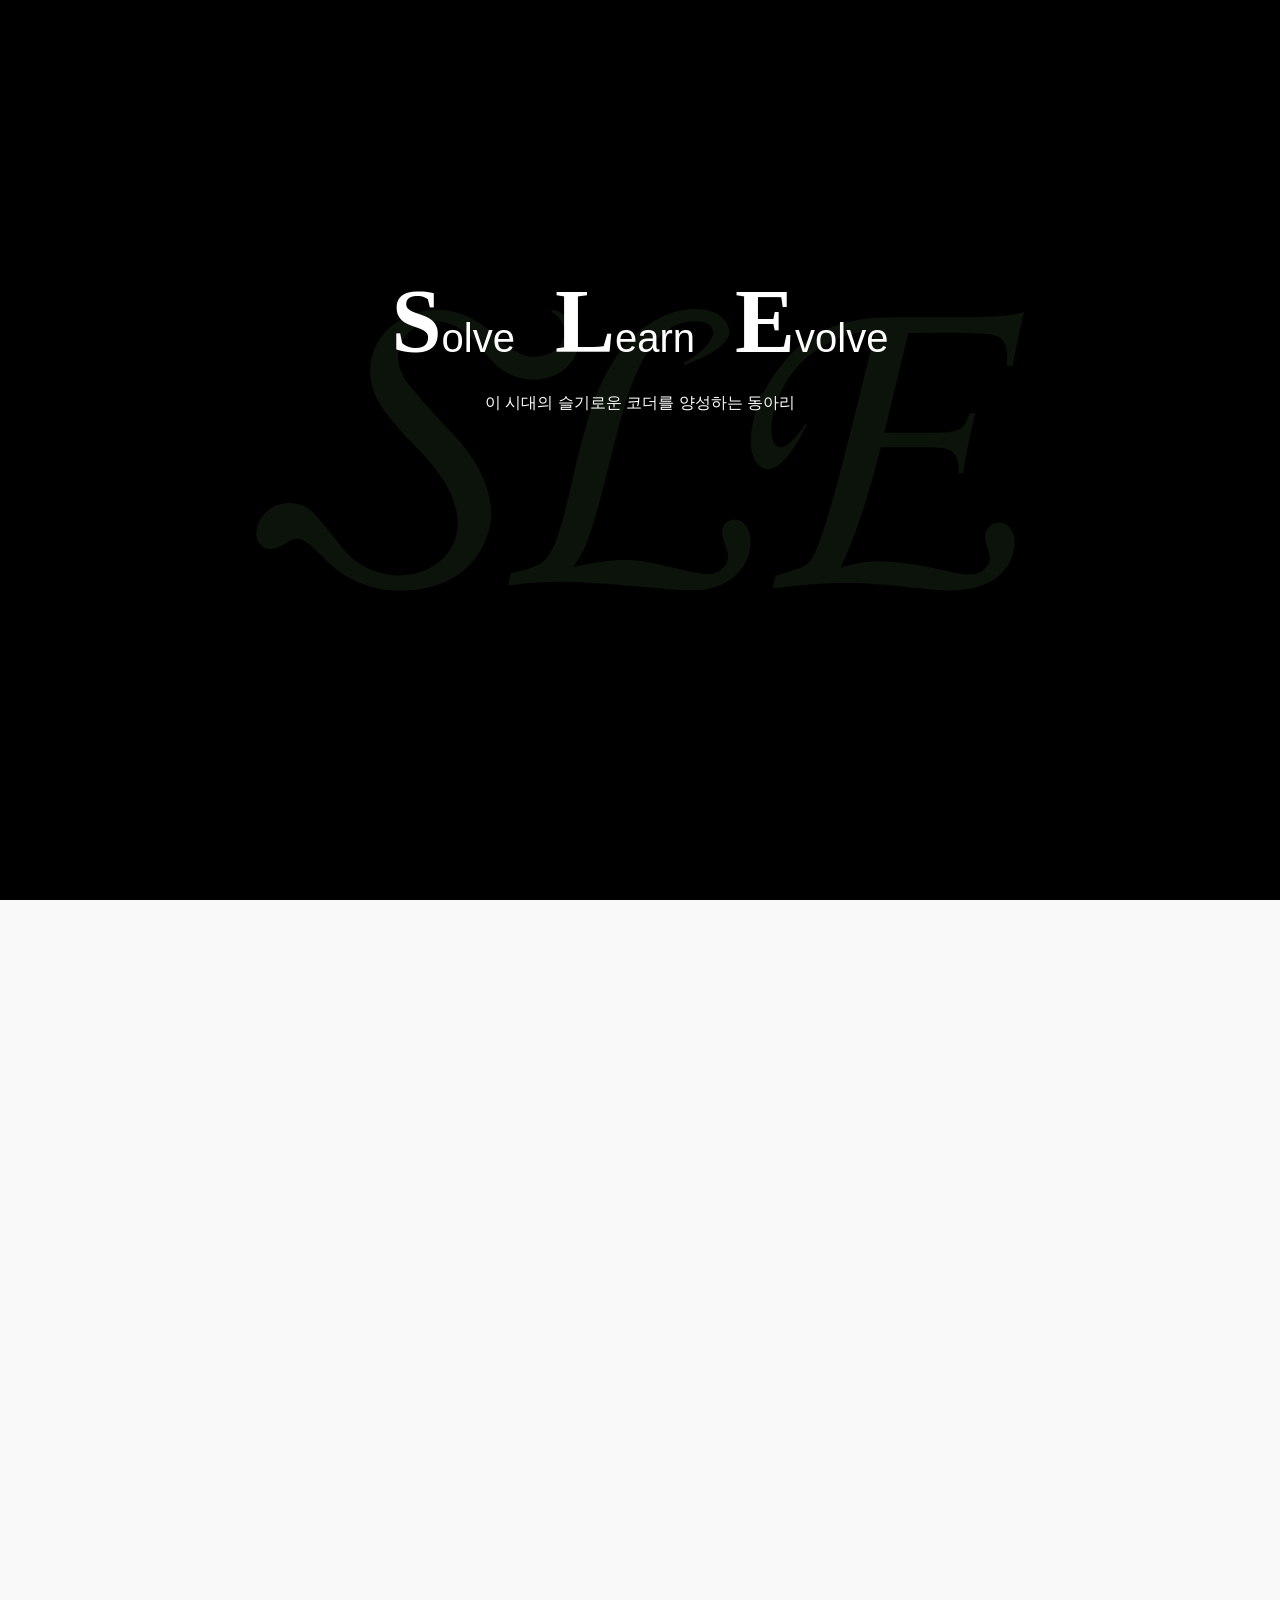
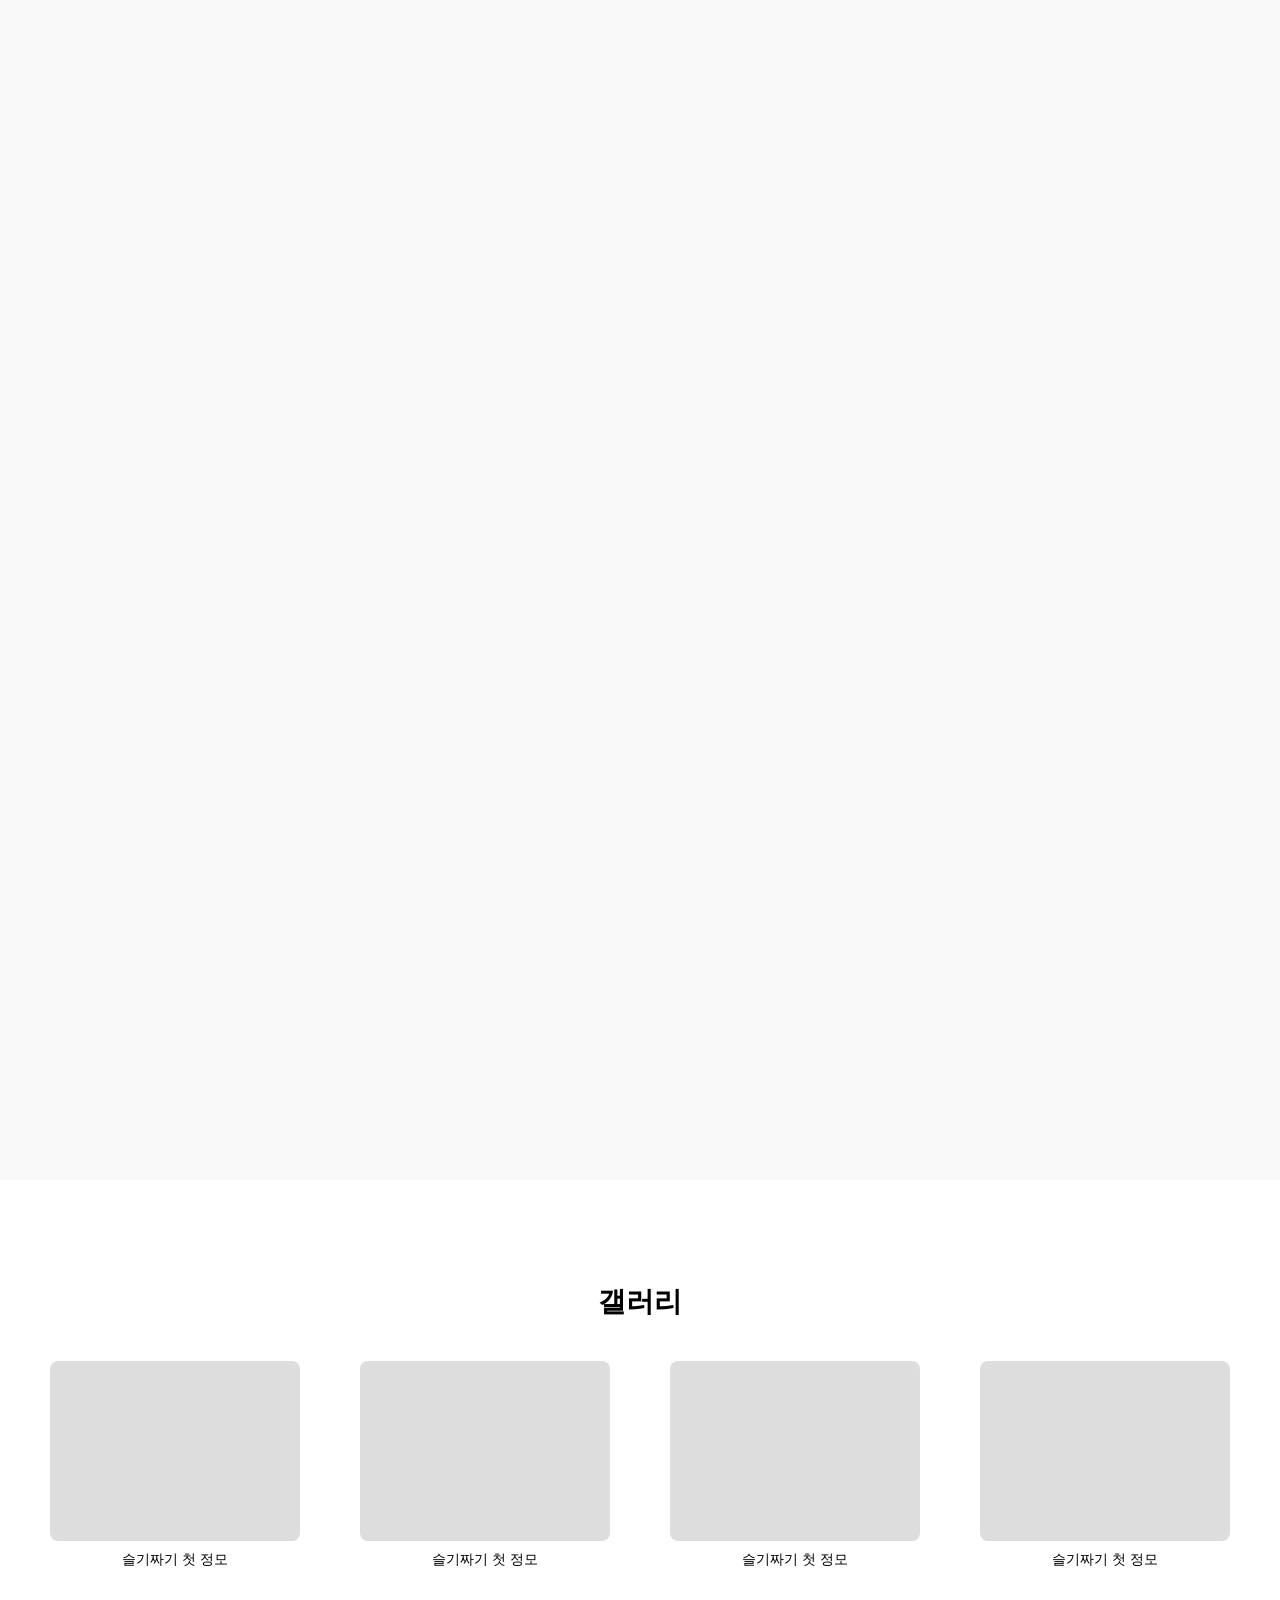
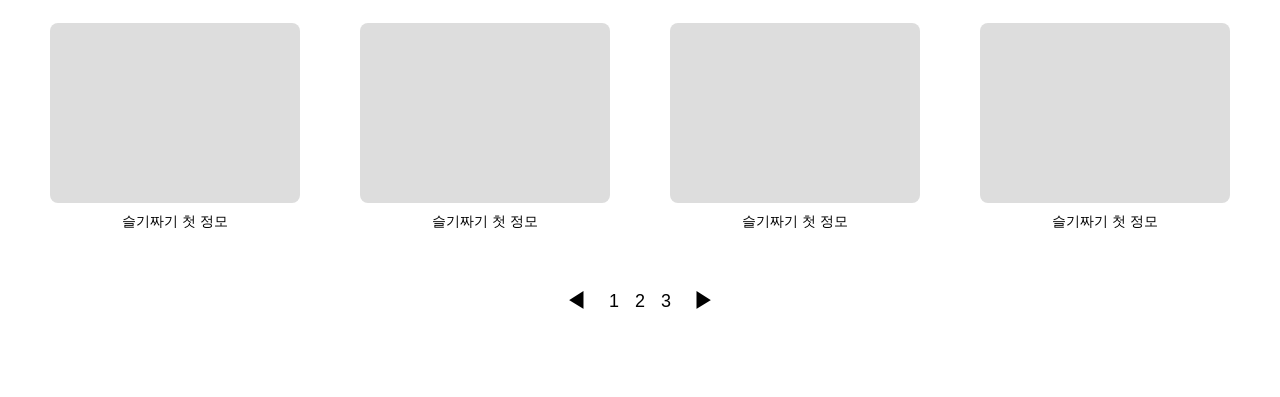
==== html/about.html @ efa11cc0 "[FEAT] CREATE ABOUT PAGE" ====
<!DOCTYPE html>
<html lang="ko">
<head>
  <meta charset="UTF-8" />
  <meta name="viewport" content="width=device-width, initial-scale=1.0" />
  <title>소개 페이지</title>
  <link rel="stylesheet" href="../css/about.css" />
</head>
<body>
<body>
  <!-- Hero 섹션 (첫 화면) -->
  <section class="hero">
    <img src="../img/logo.svg" alt="SLE 로고" class="logo-image" />
    <div class="overlay"></div>

    <div class="overlay-text">
      <span class="word"><strong>S</strong>olve</span>
      <span class="word"><strong>L</strong>earn</span>
      <span class="word"><strong>E</strong>volve</span>
    </div>
    <p class="subtitle">이 시대의 슬기로운 코더를 양성하는 동아리</p>
  </section>

  <!-- 활동 섹션 (스크롤하면 가로 슬라이드) -->
  <section class="slide-container">
    <div class="scroll-wrapper">
      <div class="slider-track" id="sliderTrack">
        <div class="card"><img src="../img/meeting.svg" /><h3>정모</h3><p>매주 화요일 19:00 ~ 20:30 전체 동아리원이 모여 친목 시간을 갖습니다. 슬기짜기의 흐름을 함께 맞추고, 서로의 열정을 확인하는 소중한 시간입니다.</p></div>
        <div class="card"><img src="../img/study.svg" /><h3>스터디</h3><p>슬기짜기에서는 학년별 필수 스터디, 직군별 필수 스터디를 진행합니다. 그리고 개인이 주도하는 개별 자율 스터디가 운영됩니다.</p></div>
        <div class="card"><img src="../img/outing.svg" /><h3>아웃팅</h3><p>동아리원들이 함께 학교 밖으로 나가 즐기는 친목 활동입니다. 게임, 식사, 피크닉 등 다양한 방식으로 서로 더 가까워지고 활동에 활기를 불어넣는 시간이에요!</p></div>
        <div class="card"><img src="../img/project.svg" /><h3>방학 프로젝트</h3><p>3주간 몰입하는, 내가 주도하는 진짜 프로젝트 계절학기 기간동안, 원하는 사람들과 원하는 주제로 팀을 구성해 자유롭게 프로젝트를 진행합니다.</p></div>
        <div class="card"><img src="../img/endparty.svg" /><h3>슬년회</h3><p>방학 프로젝트의 마지막 주,완성된 프로젝트를 발표하고, 슬기짜기 OB 선배님들과 만나 피드백을 받고 경험을 나누는 소중한 자리예요.</p></div>
      </div>
    </div>
  </section>

    <section class="gallery-section">
    <h2 class="gallery-title">갤러리</h2>

    <div class="gallery-grid">
        <div class="gallery-card"><div class="placeholder"></div><p>슬기짜기 첫 정모</p></div>
        <div class="gallery-card"><div class="placeholder"></div><p>슬기짜기 첫 정모</p></div>
        <div class="gallery-card"><div class="placeholder"></div><p>슬기짜기 첫 정모</p></div>
        <div class="gallery-card"><div class="placeholder"></div><p>슬기짜기 첫 정모</p></div>
        <div class="gallery-card"><div class="placeholder"></div><p>슬기짜기 첫 정모</p></div>
        <div class="gallery-card"><div class="placeholder"></div><p>슬기짜기 첫 정모</p></div>
        <div class="gallery-card"><div class="placeholder"></div><p>슬기짜기 첫 정모</p></div>
        <div class="gallery-card"><div class="placeholder"></div><p>슬기짜기 첫 정모</p></div>
    </div>

    <!-- 페이지네이션 -->
    <div class="pagination">
        <button>&#9664;</button>
        <span>1</span>
        <span>2</span>
        <span>3</span>
        <button>&#9654;</button>
    </div>
    </section>

<script>
  const track = document.getElementById('sliderTrack');
  const slideSection = document.querySelector('.slide-container');

  window.addEventListener('scroll', () => {
    const sectionTop = slideSection.offsetTop;
    const sectionHeight = slideSection.offsetHeight;
    const scrollY = window.scrollY;

    const scrollInSection = scrollY - sectionTop;
    const visibleHeight = sectionHeight - window.innerHeight;

    const startRatio = 0.3333;
    const endRatio = 0.6666;

    const startScroll = sectionTop + visibleHeight * startRatio;
    const endScroll = sectionTop + visibleHeight * endRatio;

    const maxTranslateX = track.scrollWidth - window.innerWidth;

    if (scrollY < startScroll) {
      // 시작 전: 트랙은 0 위치
      track.style.transform = `translateX(0px)`;
    } else if (scrollY >= endScroll) {
      // 종료 후: 트랙은 최종 위치
      track.style.transform = `translateX(-${maxTranslateX}px)`;
    } else {
      // 구간 내: 슬라이드 트랙 이동
      const percent = (scrollY - startScroll) / (endScroll - startScroll);
      track.style.transform = `translateX(-${percent * maxTranslateX}px)`;
    }
  });

  window.addEventListener('load', () => {
    const trackWidth = track.scrollWidth;
    document.querySelector('.slide-container').style.height = trackWidth + 'px';
  });
</script>

</body>
</html>
---- css/about.css ----
/* 기본 초기화 */
body, html {
  margin: 0;
  padding: 0;
  font-family: 'Noto Sans KR', sans-serif;
}

/* HERO 영역 */
.hero {
  position: relative;
  width: 100vw;
  height: 100vh;
  overflow: hidden;
  background-color: black;
}

.logo-image {
  position: absolute;
  top: 50%;
  left: 50%;
  width: 60vw;
  transform: translate(-50%, -50%);
  z-index: 0;
}

.overlay {
  position: absolute;
  width: 100%;
  height: 100%;
  background-color: rgba(0,0,0,0.9);
  top: 0;
  left: 0;
  z-index: 1;
}

.overlay-text {
  position: relative;
  z-index: 2;
  display: flex;
  justify-content: center;
  gap: 40px;
  margin-top: 30vh;
}
.overlay-text .word strong {
  font-family: "Abril Fatface";
  font-size: 90px;
  color: white;
}
.overlay-text .word {
  font-size: 40px;
  color: white;
}

.subtitle {
  text-align: center;
  color: white;
  z-index: 2;
  position: relative;
  margin-top: 20px;
}
/* Slide container 자체가 영역을 갖도록 */
.slide-container {
  z-index: -1;
  position: relative;
  background: #f9f9f9;
  height: 150vh; /* 슬라이드 애니메이션 동안 충분한 스크롤 영역 확보 */
  overflow: hidden;
}

/* 고정 ❌ → 상대 위치 */
.scroll-wrapper {
  position: fixed;
  top: 0;
  left: 0;
  height: 100vh;
  width: 100vw;
  z-index: 1;
}


/* 슬라이드 트랙은 좌우로 이동 */
.slider-track {
  display: flex;
  height: 100vh;
  align-items: center;
  transition: transform 0.1s ease-out;
  will-change: transform;
}


.card {
  flex: 0 0 auto;
  width: 300px;
  height: 400px;
  background: white;
  margin: 0 20px;
  padding: 20px;
  border-radius: 10px;
  box-shadow: 0 4px 12px rgba(0,0,0,0.1);
  text-align: center;
}

.card img {
  width: 100%;
  border-radius: 8px;
}

.gallery-section {
  padding: 80px 40px;
  background: white;
  text-align: center;
}

.gallery-title {
  font-size: 28px;
  margin-bottom: 40px;
  font-weight: bold;
}

.gallery-grid {
  display: grid;
  grid-template-columns: repeat(4, 1fr);
  grid-gap: 40px;
  justify-items: center;
  margin-bottom: 40px;
}

.gallery-card {
  width: 250px;
  text-align: center;
}

.gallery-card img,
.gallery-card .placeholder {
  width: 100%;
  height: 180px;
  object-fit: cover;
  background-color: #ddd;
  border-radius: 8px;
}

.gallery-card p {
  margin-top: 10px;
  font-size: 14px;
}

/* 페이지네이션 스타일 */
.pagination {
  display: flex;
  justify-content: center;
  gap: 16px;
  font-size: 18px;
  align-items: center;
}

.pagination button {
  background: none;
  border: none;
  font-size: 22px;
  cursor: pointer;
}
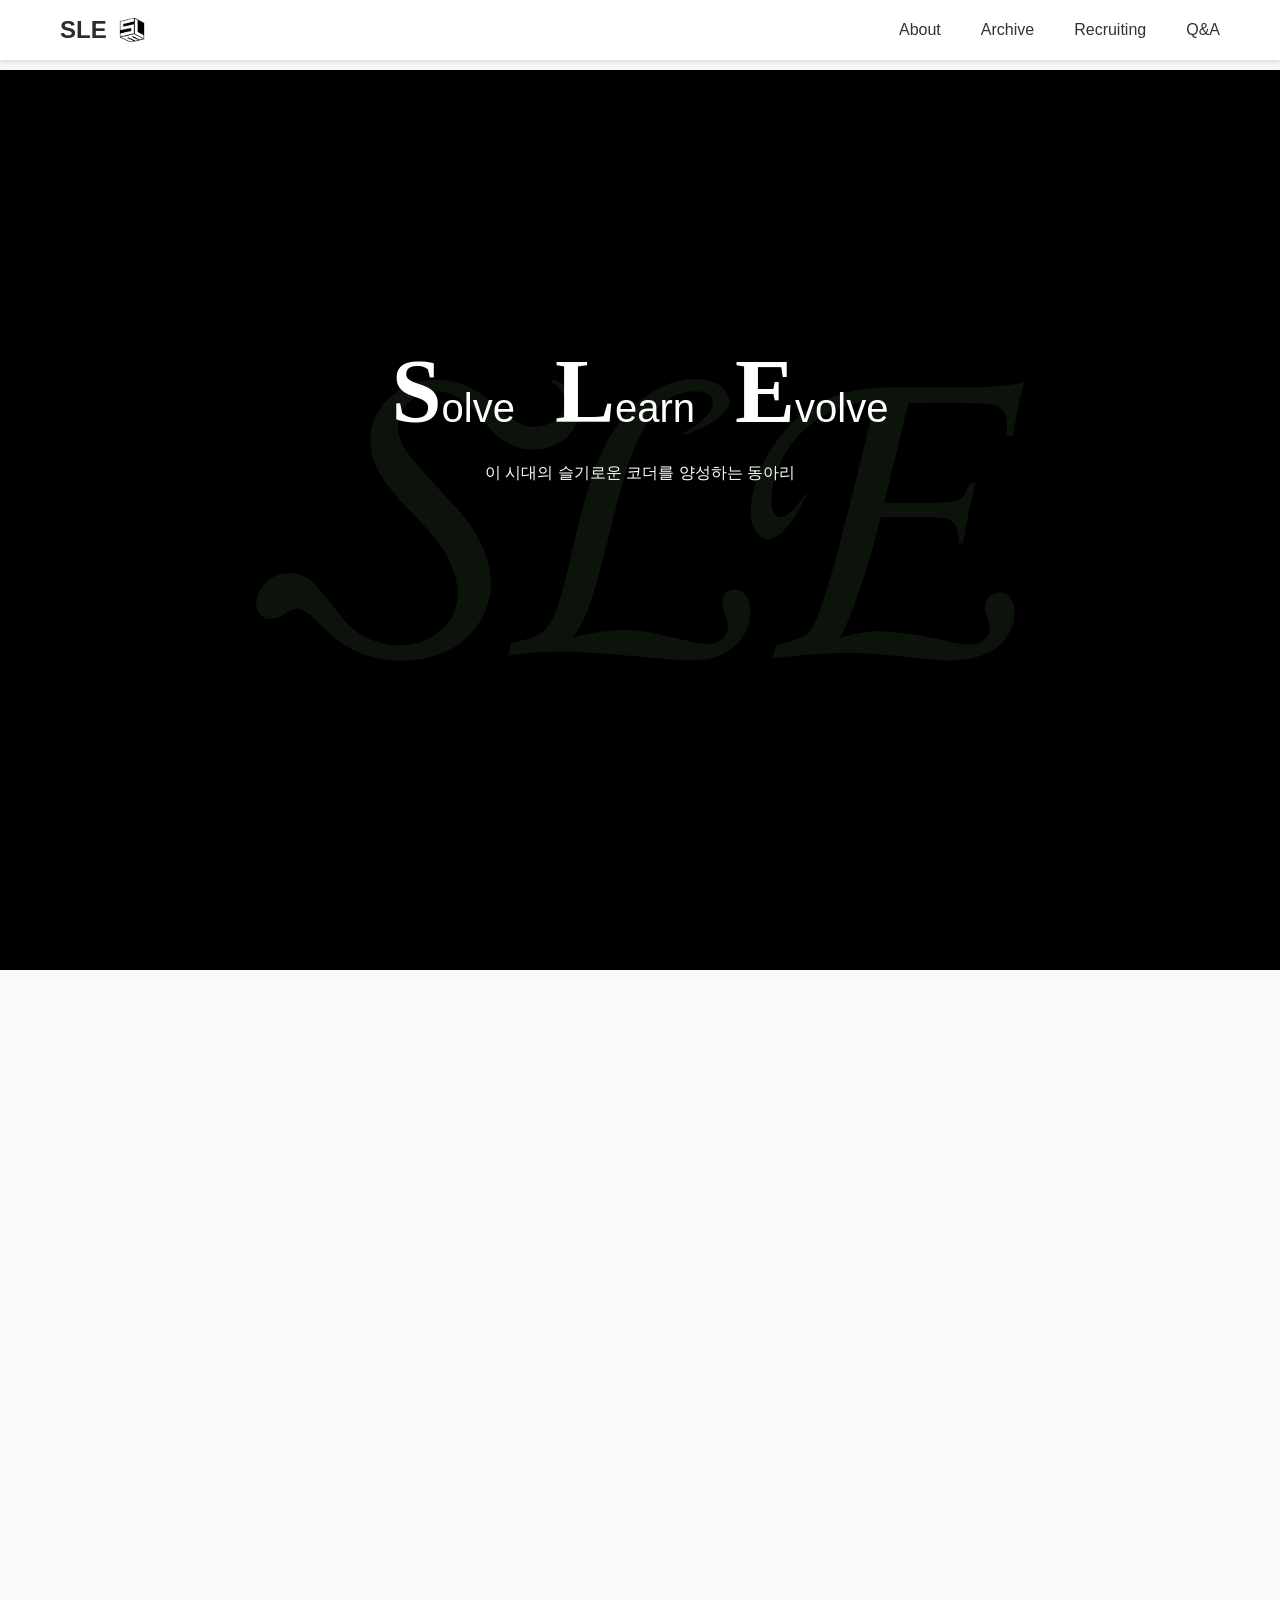
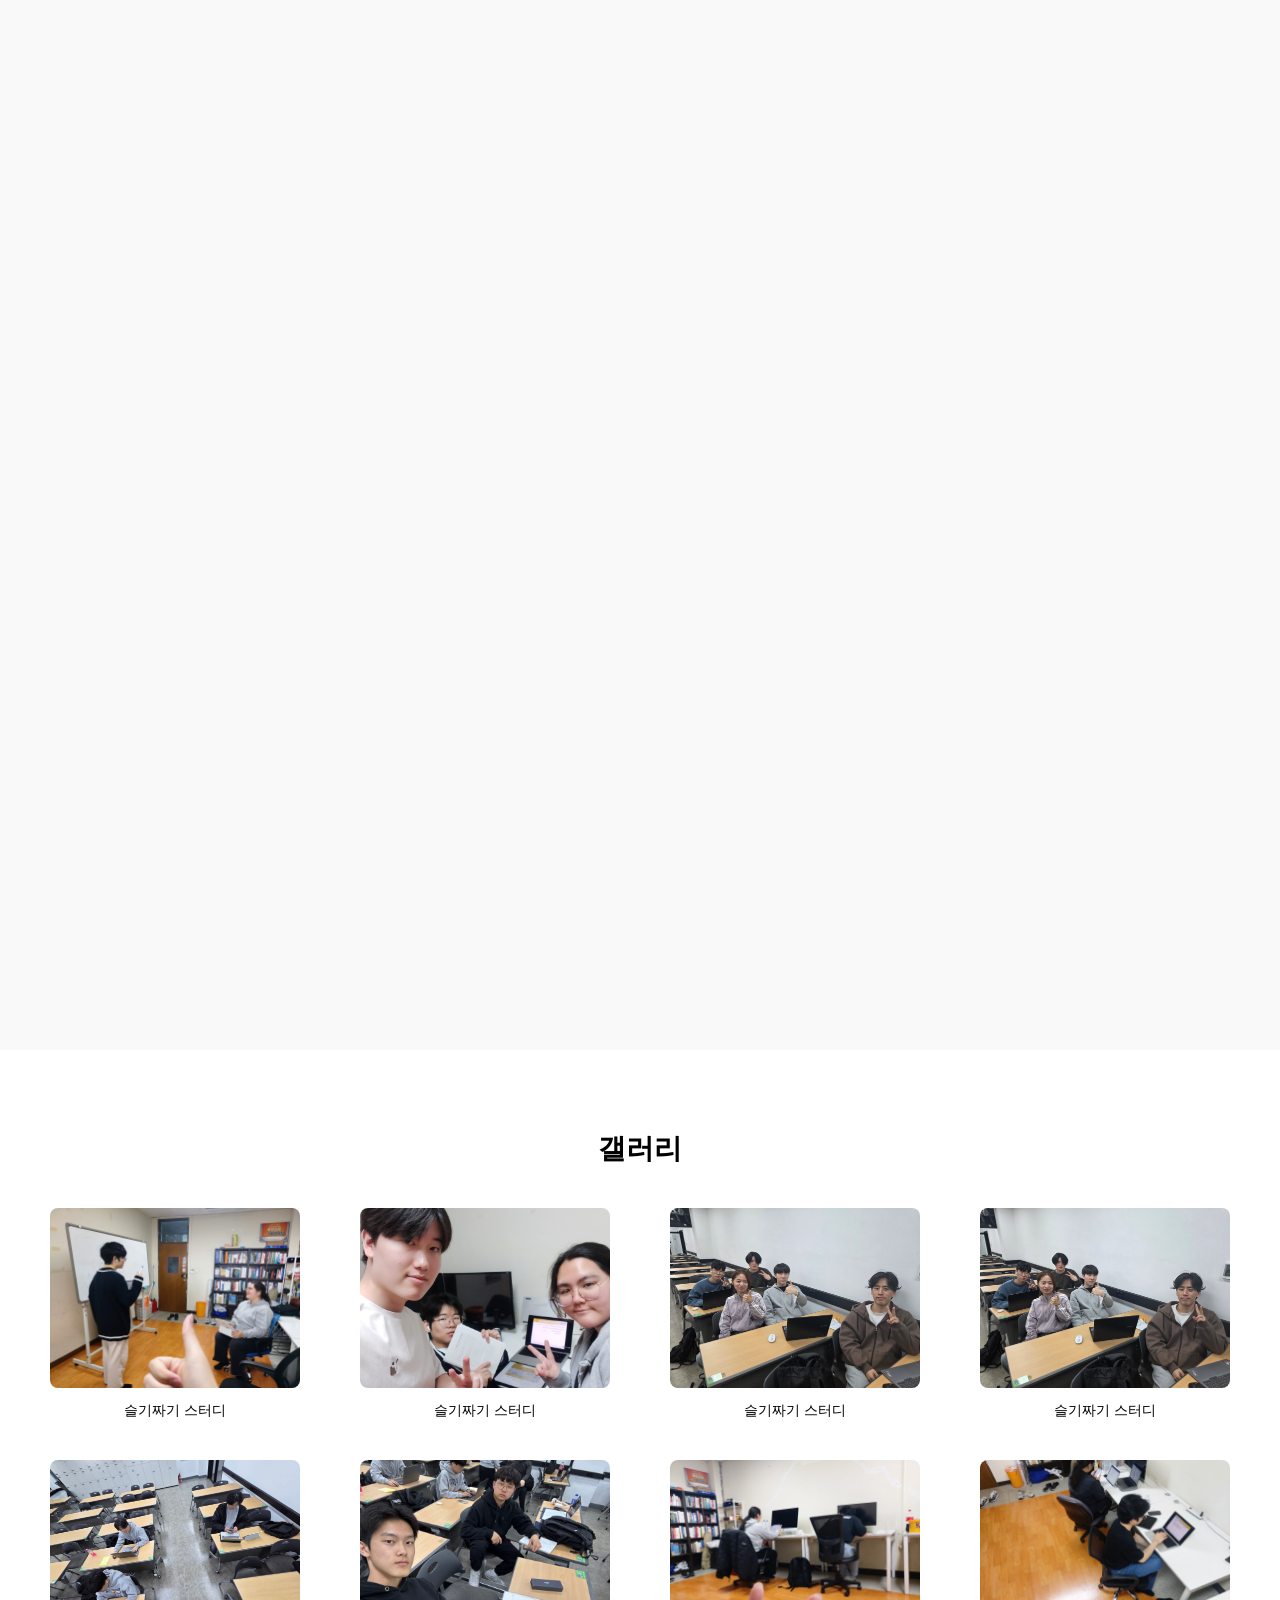
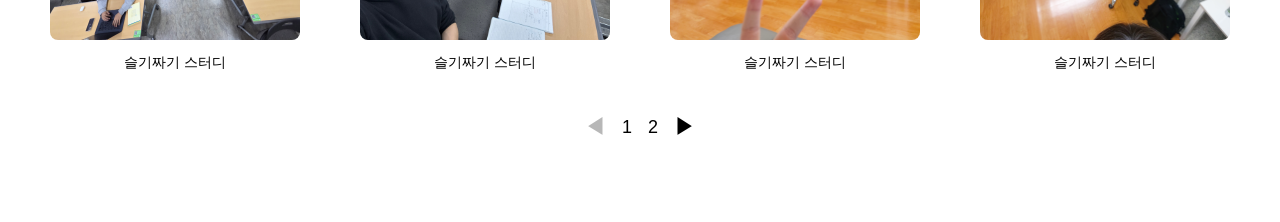
==== commit 5dd5a29b: "[FEAT] SUM ALL" ====
--- a/html/about.html
+++ b/html/about.html
@@ -5,14 +5,29 @@
   <meta name="viewport" content="width=device-width, initial-scale=1.0" />
   <title>소개 페이지</title>
   <link rel="stylesheet" href="../css/about.css" />
+  <link rel="stylesheet" href="../css/header.css">
 </head>
 <body>
-<body>
-  <!-- Hero 섹션 (첫 화면) -->
+
+  <header class="header">
+    <div class="container">
+      <a href="./index.html" class="logo">
+        <span class="logo-text">SLE</span>
+        <img src="../img/logo.png" alt="SLE Cube Logo" class="logo-img">
+      </a>
+      <nav class="nav">
+        <a href="./about.html">About</a>
+        <a href="./project.html">Archive</a>
+        <a href="./recruit.html">Recruiting</a>
+        <a href="./qna.html">Q&A</a>
+      </nav>
+    </div>
+  </header>
+
+  <!-- Hero 섹션 -->
   <section class="hero">
     <img src="../img/logo.svg" alt="SLE 로고" class="logo-image" />
     <div class="overlay"></div>
-
     <div class="overlay-text">
       <span class="word"><strong>S</strong>olve</span>
       <span class="word"><strong>L</strong>earn</span>
@@ -21,81 +36,115 @@
     <p class="subtitle">이 시대의 슬기로운 코더를 양성하는 동아리</p>
   </section>
 
-  <!-- 활동 섹션 (스크롤하면 가로 슬라이드) -->
+  <!-- 활동 섹션 -->
   <section class="slide-container">
     <div class="scroll-wrapper">
       <div class="slider-track" id="sliderTrack">
-        <div class="card"><img src="../img/meeting.svg" /><h3>정모</h3><p>매주 화요일 19:00 ~ 20:30 전체 동아리원이 모여 친목 시간을 갖습니다. 슬기짜기의 흐름을 함께 맞추고, 서로의 열정을 확인하는 소중한 시간입니다.</p></div>
-        <div class="card"><img src="../img/study.svg" /><h3>스터디</h3><p>슬기짜기에서는 학년별 필수 스터디, 직군별 필수 스터디를 진행합니다. 그리고 개인이 주도하는 개별 자율 스터디가 운영됩니다.</p></div>
-        <div class="card"><img src="../img/outing.svg" /><h3>아웃팅</h3><p>동아리원들이 함께 학교 밖으로 나가 즐기는 친목 활동입니다. 게임, 식사, 피크닉 등 다양한 방식으로 서로 더 가까워지고 활동에 활기를 불어넣는 시간이에요!</p></div>
-        <div class="card"><img src="../img/project.svg" /><h3>방학 프로젝트</h3><p>3주간 몰입하는, 내가 주도하는 진짜 프로젝트 계절학기 기간동안, 원하는 사람들과 원하는 주제로 팀을 구성해 자유롭게 프로젝트를 진행합니다.</p></div>
-        <div class="card"><img src="../img/endparty.svg" /><h3>슬년회</h3><p>방학 프로젝트의 마지막 주,완성된 프로젝트를 발표하고, 슬기짜기 OB 선배님들과 만나 피드백을 받고 경험을 나누는 소중한 자리예요.</p></div>
+        <div class="card"><img src="../img/meeting.svg" /><h3>정모</h3><p>매주 화요일 19:00 ~ 20:30 전체 동아리원이 모여 친목 시간을 갖습니다.</p></div>
+        <div class="card"><img src="../img/study.svg" /><h3>스터디</h3><p>슬기짜기에서는 학년별 필수 스터디, 직군별 필수 스터디를 진행합니다.</p></div>
+        <div class="card"><img src="../img/outing.svg" /><h3>아웃팅</h3><p>동아리원들이 함께 학교 밖으로 나가 즐기는 친목 활동입니다.</p></div>
+        <div class="card"><img src="../img/project.svg" /><h3>방학 프로젝트</h3><p>3주간 몰입하는, 내가 주도하는 진짜 프로젝트</p></div>
+        <div class="card"><img src="../img/endparty.svg" /><h3>슬년회</h3><p>방학 프로젝트의 마지막 주, 완성된 프로젝트를 발표하고 OB들과 소통합니다.</p></div>
       </div>
     </div>
   </section>
 
-    <section class="gallery-section">
+  <!-- 갤러리 섹션 추가 -->
+  <section class="gallery-section">
     <h2 class="gallery-title">갤러리</h2>
 
-    <div class="gallery-grid">
-        <div class="gallery-card"><div class="placeholder"></div><p>슬기짜기 첫 정모</p></div>
-        <div class="gallery-card"><div class="placeholder"></div><p>슬기짜기 첫 정모</p></div>
-        <div class="gallery-card"><div class="placeholder"></div><p>슬기짜기 첫 정모</p></div>
-        <div class="gallery-card"><div class="placeholder"></div><p>슬기짜기 첫 정모</p></div>
-        <div class="gallery-card"><div class="placeholder"></div><p>슬기짜기 첫 정모</p></div>
-        <div class="gallery-card"><div class="placeholder"></div><p>슬기짜기 첫 정모</p></div>
-        <div class="gallery-card"><div class="placeholder"></div><p>슬기짜기 첫 정모</p></div>
-        <div class="gallery-card"><div class="placeholder"></div><p>슬기짜기 첫 정모</p></div>
+    <div class="gallery-grid" id="galleryGrid">
+      <!-- 자바스크립트로 삽입될 이미지들 -->
     </div>
 
-    <!-- 페이지네이션 -->
-    <div class="pagination">
-        <button>&#9664;</button>
-        <span>1</span>
-        <span>2</span>
-        <span>3</span>
-        <button>&#9654;</button>
+    <div class="pagination" id="pagination">
+      <button id="prevPage">&#9664;</button>
+      <span class="page-number active" data-page="1">1</span>
+      <span class="page-number" data-page="2">2</span>
+      <button id="nextPage">&#9654;</button>
     </div>
-    </section>
+  </section>
 
-<script>
-  const track = document.getElementById('sliderTrack');
-  const slideSection = document.querySelector('.slide-container');
+  <!-- JS -->
+  <script>
+    const track = document.getElementById('sliderTrack');
+    const slideSection = document.querySelector('.slide-container');
 
-  window.addEventListener('scroll', () => {
-    const sectionTop = slideSection.offsetTop;
-    const sectionHeight = slideSection.offsetHeight;
-    const scrollY = window.scrollY;
+    window.addEventListener('scroll', () => {
+      const sectionTop = slideSection.offsetTop;
+      const sectionHeight = slideSection.offsetHeight;
+      const scrollY = window.scrollY;
 
-    const scrollInSection = scrollY - sectionTop;
-    const visibleHeight = sectionHeight - window.innerHeight;
+      const visibleHeight = sectionHeight - window.innerHeight;
+      const startScroll = sectionTop + visibleHeight * 0.3333;
+      const endScroll = sectionTop + visibleHeight * 0.6666;
 
-    const startRatio = 0.3333;
-    const endRatio = 0.6666;
+      const maxTranslateX = track.scrollWidth - window.innerWidth;
 
-    const startScroll = sectionTop + visibleHeight * startRatio;
-    const endScroll = sectionTop + visibleHeight * endRatio;
+      if (scrollY < startScroll) {
+        track.style.transform = `translateX(0px)`;
+      } else if (scrollY >= endScroll) {
+        track.style.transform = `translateX(-${maxTranslateX}px)`;
+      } else {
+        const percent = (scrollY - startScroll) / (endScroll - startScroll);
+        track.style.transform = `translateX(-${percent * maxTranslateX}px)`;
+      }
+    });
 
-    const maxTranslateX = track.scrollWidth - window.innerWidth;
+    window.addEventListener('load', () => {
+      const trackWidth = track.scrollWidth;
+      document.querySelector('.slide-container').style.height = trackWidth + 'px';
+    });
 
-    if (scrollY < startScroll) {
-      // 시작 전: 트랙은 0 위치
-      track.style.transform = `translateX(0px)`;
-    } else if (scrollY >= endScroll) {
-      // 종료 후: 트랙은 최종 위치
-      track.style.transform = `translateX(-${maxTranslateX}px)`;
-    } else {
-      // 구간 내: 슬라이드 트랙 이동
-      const percent = (scrollY - startScroll) / (endScroll - startScroll);
-      track.style.transform = `translateX(-${percent * maxTranslateX}px)`;
+    // 갤러리 페이지네이션
+    const imagesPerPage = 8;
+    const totalImages = 16;
+    const galleryGrid = document.getElementById('galleryGrid');
+    const pageNumbers = document.querySelectorAll('.page-number');
+    const prevBtn = document.getElementById('prevPage');
+    const nextBtn = document.getElementById('nextPage');
+
+    function loadGalleryPage(page) {
+      galleryGrid.innerHTML = '';
+      const start = (page - 1) * imagesPerPage + 1;
+      const end = Math.min(start + imagesPerPage - 1, totalImages);
+
+      for (let i = start; i <= end; i++) {
+        const card = document.createElement('div');
+        card.className = 'gallery-card';
+        card.innerHTML = `
+          <img src="../img/gallery/${i}.jpg" alt="슬기짜기 스터디 ${i}" class="placeholder" />
+          <p>슬기짜기 스터디</p>
+        `;
+        galleryGrid.appendChild(card);
+      }
+
+      pageNumbers.forEach(span => span.classList.remove('active'));
+      document.querySelector(`.page-number[data-page="${page}"]`).classList.add('active');
+
+      prevBtn.disabled = (page === 1);
+      nextBtn.disabled = (page === Math.ceil(totalImages / imagesPerPage));
     }
-  });
 
-  window.addEventListener('load', () => {
-    const trackWidth = track.scrollWidth;
-    document.querySelector('.slide-container').style.height = trackWidth + 'px';
-  });
-</script>
+    loadGalleryPage(1);
+
+    pageNumbers.forEach(span => {
+      span.addEventListener('click', () => {
+        const page = parseInt(span.dataset.page);
+        loadGalleryPage(page);
+      });
+    });
+
+    prevBtn.addEventListener('click', () => {
+      const current = parseInt(document.querySelector('.page-number.active').dataset.page);
+      if (current > 1) loadGalleryPage(current - 1);
+    });
+
+    nextBtn.addEventListener('click', () => {
+      const current = parseInt(document.querySelector('.page-number.active').dataset.page);
+      if (current < Math.ceil(totalImages / imagesPerPage)) loadGalleryPage(current + 1);
+    });
+  </script>
 
 </body>
-</html>+</html>
--- a/css/about.css
+++ b/css/about.css
@@ -159,3 +159,4 @@
   font-size: 22px;
   cursor: pointer;
 }
+
--- a/css/header.css
+++ b/css/header.css
@@ -0,0 +1,85 @@
+/* 초기화 */
+* {
+    margin: 0;
+    padding: 0;
+    box-sizing: border-box;
+}
+
+/* 바디 */
+body {
+    font-family: Arial, sans-serif;
+    background-color: #f5f5f5;
+    padding-top: 70px; /* 헤더 높이만큼 여백 확보 */
+}
+
+/* 고정 헤더 */
+.header {
+    position: fixed;
+    top: 0;
+    left: 0;
+    width: 100%;
+    background-color: white;
+    padding: 15px 0;
+    box-shadow: 0 2px 4px rgba(0,0,0,0.1);
+    z-index: 999;
+}
+
+/* 컨테이너 */
+.container {
+    max-width: 1200px;
+    height: 30px;
+    margin: 0 auto;
+    padding: 0 20px;
+    display: flex;
+    justify-content: space-between;
+    align-items: center;
+}
+
+/* 로고 */
+.logo {
+    display: flex;
+    align-items: center;
+    text-decoration: none;
+}
+
+.logo-text {
+    color: #2c2c2c;
+    font-size: 24px;
+    font-weight: bold;
+    margin-right: 10px;
+}
+
+.logo-img {
+    width: 30px;
+    height: 30px;
+    object-fit: contain;
+}
+
+/* 네비게이션 */
+.nav {
+    display: flex;
+    gap: 40px;
+}
+
+.nav a {
+    color: #333;
+    text-decoration: none;
+    font-size: 16px;
+    transition: color 0.3s ease;
+}
+
+.nav a:hover {
+    color: #666;
+}
+
+/* 반응형 */
+@media (max-width: 768px) {
+    .container {
+        flex-direction: column;
+        gap: 20px;
+    }
+
+    .nav {
+        gap: 20px;
+    }
+}
